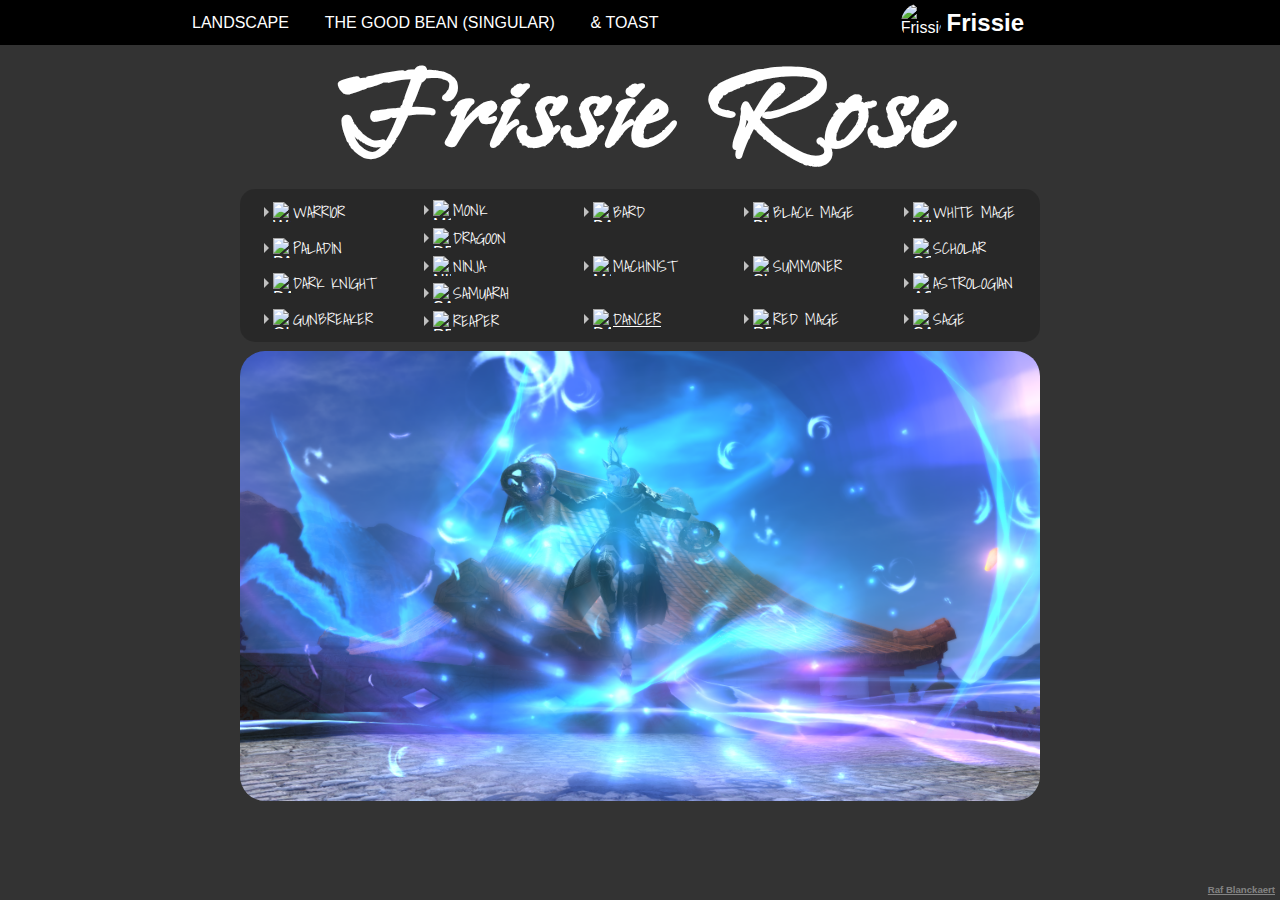
==== Frissie.html @ f1145342 "Page Idea" ====
<!DOCTYPE html>
<html lang="en">
<head>
  <meta charset="UTF-8">
  <meta http-equiv="X-UA-Compatible" content="IE=edge">
  <meta name="viewport" content="width=device-width, initial-scale=1.0">
  <link rel="stylesheet" href="./style/style.css">
  <link rel="shortcut icon" href="https://img2.finalfantasyxiv.com/f/b6afb33a45c29e437faebd06e1901b04_d7a9d5f85a29d6278ec1c7adc2c8d242fc0_96x96.jpg?1667209630" type="image/x-icon">
  <title>Frissie</title>
</head>
<body>

  <nav>
    <ul>
      <li><a href="./index.html">Landscape</a></li>
      <li>The Good Bean (Singular)</li>
      <li>& Toast</li>
    </ul>
    <div>
      <img src="https://img2.finalfantasyxiv.com/f/b6afb33a45c29e437faebd06e1901b04_d7a9d5f85a29d6278ec1c7adc2c8d242fc0_96x96.jpg?1667209630" alt="Frissie">
      <h2>Frissie</h2>
    </div>
  </nav>

  <section id="main">
    <div id="name">
      <h1>Frissie Rose</h1>
    </div>

    <div id="jobs">
        <ul class="tank">
          <li class=""><img src="https://img.finalfantasyxiv.com/lds/promo/h/0/U3f8Q98TbAeGvg_vXiHGOaa2d4.png" alt="Warrior">Warrior</li>
          <li class=""><img src="https://img.finalfantasyxiv.com/lds/promo/h/V/NUXU4h6iXzF8HS4BxHKYf7vOa0.png" alt="Paladin">Paladin</li>
          <li class=""><img src="https://img.finalfantasyxiv.com/lds/promo/h/9/5JT3hJnBNPZSLAijAF9u7zrueQ.png" alt="Dark Knight">Dark Knight</li>
          <li class=""><img src="https://img.finalfantasyxiv.com/lds/promo/h/8/fc5PYpEFGrg4qPYDq_YBbCy1X0.png" alt="Gunbreaker">Gunbreaker</li>
        </ul>
        <ul class="melee">
          <li class=""><img src="https://img.finalfantasyxiv.com/lds/promo/h/C/Ce_VQB6VPPJKTGJwxf3h5iujp4.png" alt="monk">Monk</li>
          <li class=""><img src="https://img.finalfantasyxiv.com/lds/promo/h/1/zWRkXGJIJhN7WHGGv1gVscRxmA.png" alt="Dragoon">Dragoon</li>
          <li class=""><img src="https://img.finalfantasyxiv.com/lds/promo/h/N/EXvdQYvr1Rn4En8AKssbVwwcac.png" alt="Ninja">Ninja</li>
          <li class=""><img src="https://img.finalfantasyxiv.com/lds/promo/h/J/Ra2GV79gVQhy6SwCrU19boTghc.png" alt="Samuarai">Samuarai</li>
          <li class=""><img src="https://img.finalfantasyxiv.com/lds/promo/h/p/y8GHAXX4qhY7D-yqnCqtEPkjoo.png" alt="Reaper">Reaper</li>
        </ul>
        <ul class="phys">
          <li class=""><img src="https://img.finalfantasyxiv.com/lds/promo/h/b/d7BM1x8OZRZU-9fTk-D7g1t2oc.png" alt="Bard">Bard</li>
          <li class=""><img src="https://img.finalfantasyxiv.com/lds/promo/h/2/oHLJxTt_OLDK_eQkRTBVNwwxeE.png" alt="Machinist">Machinist</li>
          <li class="active"><img src="https://img.finalfantasyxiv.com/lds/promo/h/0/ZzzbixB1HHW9FaxNXdfY7Y7lvw.png" alt="Dancer">Dancer</li>
        </ul>
      
        <ul class="mage">
          <li class=""><img src="https://img.finalfantasyxiv.com/lds/promo/h/A/7JuT00VSwaFqTfcTYUCUnGPFQE.png" alt="Black Mage">Black Mage</li>
          <li class=""><img src="https://img.finalfantasyxiv.com/lds/promo/h/b/ZwJFxv3XnfqB5N6tKbgXKnj6BU.png" alt="Summoner">Summoner</li>
          <li class=""><img src="https://img.finalfantasyxiv.com/lds/promo/h/C/NRnqJxzRtbDKR1ZHzxazWBBR2Y.png" alt="Red Mage">Red Mage</li>
        </ul>
        <ul class="healer">
          <li class=""><img src="https://img.finalfantasyxiv.com/lds/promo/h/G/Na619RGtVtbEvNn1vyFoSlvZ84.png" alt="White Mage">White Mage</li>
          <li class=""><img src="https://img.finalfantasyxiv.com/lds/promo/h/s/2r8fm3U0Io7Pw1XT1tvnjPthp4.png" alt="Scholar">Scholar</li>
          <li class=""><img src="https://img.finalfantasyxiv.com/lds/promo/h/E/g7JY4S1D-9S26VarEuIkPGIrFM.png" alt="Astrologian">Astrologian</li>
          <li class=""><img src="https://img.finalfantasyxiv.com/lds/promo/h/e/G0lQTD01LdCGk5pECSc7fbbmbM.png" alt="Sage">Sage</li>
        </ul>
    </div>
    
    <ul id="job_image">
      <li class="inactive"><img src="" alt="Warrior"></li>
      <li class="inactive"><img src="" alt="Paladin"></li>
      <li class="inactive"><img src="" alt="Dark Knight"></li>
      <li class="inactive"><img src="" alt="Gunbreaker"></li>
      <li class="inactive"><img src="./assets/ffxiv_monk.png" alt="Monk"></li>
      <li class="inactive"><img src="" alt="Dragoon"></li>
      <li class="inactive"><img src="" alt="Ninja"></li>
      <li class="inactive"><img src="" alt="Samuarai"></li>
      <li class="inactive"><img src="" alt="Reaper"></li>
      <li class="active"><img src="./assets/ffxiv_dancer.png" alt="Dancer"></li>
      <li class="inactive"><img src="./assets/ffxiv_bard.png" alt="Bard"></li>
      <li class="inactive"><img src="./assets/ffxiv_machinist.png" alt="Machinist"></li>
      <li class="inactive"><img src="" alt="Black Mage"></li>
      <li class="inactive"><img src="" alt="Summoner"></li>
      <li class="inactive"><img src="" alt="Red Mage"></li>
      <li class="inactive"><img src="" alt="White Mage"></li>
      <li class="inactive"><img src="" alt="Scholar"></li>
      <li class="inactive"><img src="" alt="Astrologian"></li>
      <li class="inactive"><img src="" alt="Sage"></li>
    </ul>
  </section>
  <footer>
    <h3>Raf Blanckaert</h3>
  </footer>
</body>
<script src="./js/main.js"></script>
</html>
---- style/style.css ----
@import url("https://fonts.googleapis.com/css2?family=Island+Moments&family=Shadows+Into+Light&display=swap");
html {
  box-sizing: border-box;
  font-size: 16px;
}

*, *:before, *:after {
  margin: 0;
  padding: 0;
  box-sizing: inherit;
  font-family: "Lucida Sans", "Lucida Sans Regular", "Lucida Grande", "Lucida Sans Unicode", Geneva, Verdana, sans-serif;
  color: white;
  cursor: default;
}

body {
  display: flex;
  align-items: center;
  flex-flow: column nowrap;
  background-color: rgba(0, 0, 0, 0.8);
}

nav {
  display: flex;
  justify-content: space-between;
  align-items: center;
  width: 100vw;
  height: 5vh;
  position: absolute;
  top: 0;
  background-color: black;
}
nav ul {
  display: flex;
  justify-content: flex-start;
  align-items: center;
  margin-left: 15%;
  width: 60%;
}
nav ul li {
  list-style: none;
  text-transform: uppercase;
  font-size: 1rem;
  cursor: pointer;
}
nav ul li a {
  cursor: inherit;
  text-decoration: none;
}
nav ul li + li {
  padding-left: 5%;
}
nav div {
  display: flex;
  justify-content: flex-end;
  align-items: center;
  margin-right: 20%;
}
nav div img {
  border-radius: 20px;
  height: 40px;
  width: 40px;
  margin-right: 5%;
}
nav div h2 {
  font-size: 1.5rem;
  cursor: pointer;
}
nav div h2 a {
  cursor: pointer;
  text-decoration: none;
}

#main {
  display: flex;
  flex-flow: column;
  align-items: center;
  height: 80vh;
  width: 100vw;
  margin-top: 5vh;
}
#main #name {
  display: flex;
  justify-content: center;
  align-items: center;
  width: 100%;
  height: 20%;
}
#main #name h1 {
  font-size: 10rem;
  font-family: "Island Moments", cursive;
}
#main #jobs {
  display: flex;
  flex-flow: row;
  justify-content: space-around;
  align-items: flex-start;
  width: 50%;
  min-width: 800px;
  height: 17vh;
  background-color: rgba(0, 0, 0, 0.2);
  border-radius: 15px;
}
#main #jobs ul {
  list-style: none;
  display: flex;
  flex-flow: column nowrap;
  justify-content: space-between;
  align-items: center;
  width: 20%;
  height: 100%;
  padding: 1% 0;
}
#main #jobs ul li {
  display: flex;
  width: 80%;
  height: 30px;
  justify-content: flex-start;
  align-items: center;
  text-transform: uppercase;
  padding-left: 5%;
  font-family: "Shadows Into Light", cursive;
  font-size: 1rem;
}
#main #jobs ul li.active {
  text-decoration: underline;
}
#main #jobs ul li:hover {
  cursor: pointer;
}
#main #jobs ul li::before {
  content: "";
  height: 0;
  width: 0;
  padding-left: 4px;
  border-top: 5px solid transparent;
  border-left: 5px solid silver;
  border-bottom: 5px solid transparent;
}
#main #jobs ul li + li {
  margin-top: 1%;
}
#main #jobs ul li img {
  width: 20px;
  height: 20px;
  padding-right: 2px;
}
#main #job_image {
  margin-top: 1vh;
  height: 50%;
  width: 50%;
  min-width: 800px;
}
#main #job_image li {
  list-style: none;
}
#main #job_image li.inactive {
  display: none;
}
#main #job_image li img {
  border-radius: 25px;
  justify-self: center;
  height: 100%;
  width: 100%;
}

footer {
  position: absolute;
  bottom: 5px;
  right: 5px;
}
footer h3 {
  font-size: 0.6rem;
  font-family: Arial, Helvetica, sans-serif;
  color: rgba(255, 255, 255, 0.4);
  text-decoration: underline;
}
footer h3:hover {
  cursor: pointer;
}/*# sourceMappingURL=style.css.map */
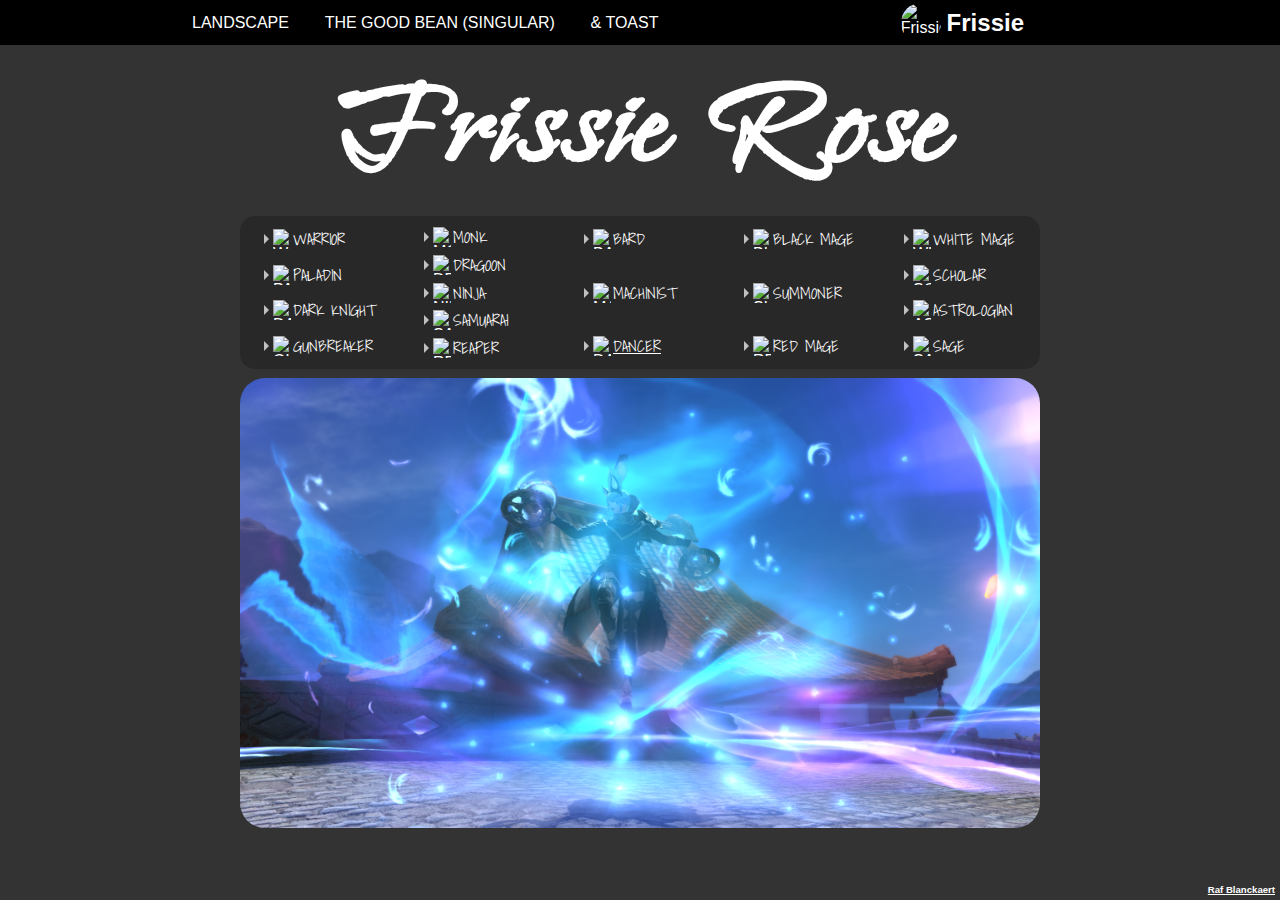
==== commit 8b9f19a9: "Page Idea" ====
--- a/Frissie.html
+++ b/Frissie.html
@@ -83,7 +83,7 @@
     </ul>
   </section>
   <footer>
-    <h3>Raf Blanckaert</h3>
+    <h3><a href="https://www.linkedin.com/in/raf-blanckaert-391367208/" target="_blank">Raf Blanckaert</a></h3>
   </footer>
 </body>
 <script src="./js/main.js"></script>
--- a/style/style.css
+++ b/style/style.css
@@ -75,9 +75,20 @@
   display: flex;
   flex-flow: column;
   align-items: center;
-  height: 80vh;
+  height: 95vh;
   width: 100vw;
   margin-top: 5vh;
+}
+#main #landscape {
+  display: flex;
+  justify-content: center;
+  align-items: center;
+  width: 100%;
+  height: 100%;
+}
+#main #landscape h1 {
+  font-size: 10rem;
+  font-family: "Island Moments", cursive;
 }
 #main #name {
   display: flex;
